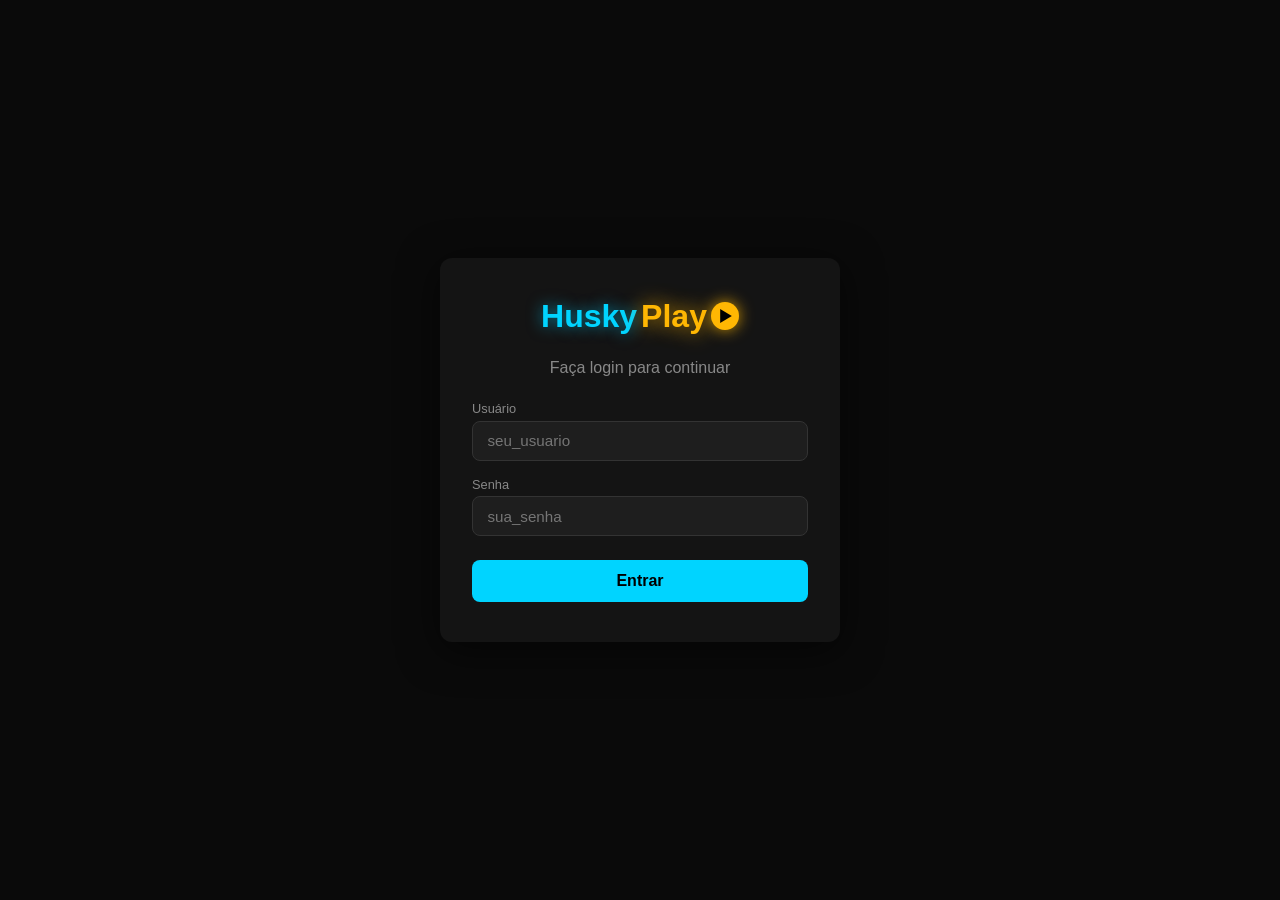
==== index.html @ 64d00ee2 "Add files via upload" ====
<!DOCTYPE html>
<html lang="pt-BR">
<head>
  <meta charset="UTF-8"/>
  <meta name="viewport" content="width=device-width, initial-scale=1.0"/>
  <title>HuskyPlay</title>
  <link rel="icon" type="image/png" href="icon.png"/>
  <link rel="apple-touch-icon" href="icon.png"/>
  <link rel="manifest" href="manifest.json"/>
  <link rel="stylesheet" href="style.css"/>
  <meta name="theme-color" content="#FFB703"/>
</head>
<body class="login-page">
  <div class="login-box">
    <div class="login-logo">
      <span class="husky">Husky</span>
      <span class="play-text">Play</span>
      <div class="play-icon">
        <svg viewBox="0 0 10 12"><polygon points="0,0 10,6 0,12"/></svg>
      </div>
    </div>
    <h2>Faça login para continuar</h2>
    <form id="loginForm">
      <div class="field">
        <label>Usuário</label>
        <input type="text" id="username" placeholder="seu_usuario" required autocomplete="username"/>
      </div>
      <div class="field">
        <label>Senha</label>
        <input type="password" id="password" placeholder="sua_senha" required autocomplete="current-password"/>
      </div>
      <button type="submit" class="btn-login" id="loginBtn">Entrar</button>
      <p id="loginError" class="login-error hidden"></p>
    </form>
  </div>
  <script>
    if ('serviceWorker' in navigator) navigator.serviceWorker.register('sw.js');
    if (localStorage.getItem('hp_server')) location.href = 'app.html';

    // Pre-fill saved credentials
    const _savedUser = localStorage.getItem('hp_user');
    const _savedPass = localStorage.getItem('hp_pass');
    if (_savedUser) document.getElementById('username').value = _savedUser;
    if (_savedPass) document.getElementById('password').value = _savedPass;

    const SERVERS = [
      'http://fonteblack.sbs',
      'http://zeroum.blog:80',
      'http://pbkdiamond.site:80',
      'http://blackcyber.site',
      'http://gowpm.sbs',
      'http://cdn.vr766.com:80',
      'http://pbklite.site:80',
      'http://zilgringo.site:80',
      'http://blackouro.fun',
      'http://blackrubi.shop'
    ];

    const SERVERS = [
      'http://fonteblack.sbs',
      'http://zeroum.blog:80',
      'http://pbkdiamond.site:80',
      'http://blackcyber.site',
      'http://gowpm.sbs',
      'http://cdn.vr766.com:80',
      'http://pbklite.site:80',
      'http://zilgringo.site:80',
      'http://blackouro.fun',
      'http://blackrubi.shop'
    ];

    document.getElementById('loginForm').addEventListener('submit', async e => {
      e.preventDefault();
      const user = document.getElementById('username').value.trim();
      const pass = document.getElementById('password').value;
      const btn  = document.getElementById('loginBtn');
      const err  = document.getElementById('loginError');

      btn.disabled = true;
      err.classList.add('hidden');

      for (let i = 0; i < SERVERS.length; i++) {
        const server = SERVERS[i];
        btn.textContent = `Conectando... (${i + 1}/${SERVERS.length})`;
        try {
          const res = await fetch(`${server}/player_api.php?username=${encodeURIComponent(user)}&password=${encodeURIComponent(pass)}`, { signal: AbortSignal.timeout(6000) });
          if (!res.ok) continue;
          const data = await res.json();
          if (data.user_info && data.user_info.auth == 1) {
            localStorage.setItem('hp_server', server);
            localStorage.setItem('hp_user', user);
            localStorage.setItem('hp_pass', pass);
            if (data.user_info.exp_date) localStorage.setItem('hp_expiry', data.user_info.exp_date);
            location.href = 'app.html';
            return;
          }
        } catch {}
      }

      err.textContent = 'Usuário ou senha inválidos. Verifique suas credenciais.';
      err.classList.remove('hidden');
      btn.textContent = 'Entrar';
      btn.disabled = false;
    });
  </script>
</body>
</html>
---- style.css ----
/* ── Reset & base ── */
*, *::before, *::after { box-sizing: border-box; margin: 0; padding: 0; }
:root {
  --bg: #0a0a0a;
  --card-bg: #1a1a2e;
  --surface: #141414;
  --surface2: #1e1e1e;
  --surface3: #2f2f2f;
  --sidebar-bg: #141414;
  --cat-bg: #1a1a1a;
  --accent-gold: #FFB703;
  --accent-cyan: #00D4FF;
  --accent-series: #9D4EDD;
  --accent-radio: #00C853;
  --accent-red: #E50914;
  --text: #f0f0f0;
  --text-muted: #888;
  --nav-w: 250px;
  --cat-w: 250px;
  --topbar-h: 60px;
  --radius: 8px;
}
html, body { height: 100%; background: var(--bg); color: var(--text); font-family: 'Segoe UI', sans-serif; overflow: hidden; }
button { cursor: pointer; border: none; background: none; color: var(--text); font-family: inherit; font-size: inherit; }
input { font-family: inherit; }
.hidden { display: none !important; }
::-webkit-scrollbar { width: 8px; height: 0px; }
::-webkit-scrollbar-track { background: #1a1a1a; border-radius: 6px; }
::-webkit-scrollbar-thumb { background: var(--accent-gold); border-radius: 6px; }
/* Hide horizontal scrollbars on home carousels */
[style*="overflow-x:auto"]::-webkit-scrollbar,
[style*="overflow-x: auto"]::-webkit-scrollbar { height: 0; width: 0; }
[style*="overflow-x:auto"] { scrollbar-width: none; }
[style*="overflow-x: auto"] { scrollbar-width: none; }

/* ── Login ── */
.login-page { display: flex; align-items: center; justify-content: center; min-height: 100vh; overflow: auto; background: var(--bg); }
.login-box { background: var(--surface); padding: 2.5rem 2rem; border-radius: 12px; width: 100%; max-width: 400px; box-shadow: 0 8px 40px rgba(0,0,0,.6); }
.login-logo { display: flex; align-items: center; justify-content: center; gap: 4px; margin-bottom: 1.5rem; }
.login-logo .husky { font-size: 2rem; font-weight: 700; color: var(--accent-cyan); text-shadow: 0 0 15px rgba(0,212,255,.6); }
.login-logo .play-text { font-size: 2rem; font-weight: 700; color: var(--accent-gold); text-shadow: 0 0 20px rgba(255,183,3,.8); }
.login-logo .play-icon { width: 28px; height: 28px; background: var(--accent-gold); border-radius: 14px; display: flex; align-items: center; justify-content: center; box-shadow: 0 0 15px rgba(255,183,3,.8); }
.login-logo .play-icon svg { fill: black; width: 14px; height: 14px; margin-left: 2px; }
.login-box h2 { text-align: center; margin-bottom: 1.5rem; font-size: 1rem; color: var(--text-muted); font-weight: 400; }
.field { margin-bottom: 1rem; }
.field label { display: block; font-size: .8rem; color: var(--text-muted); margin-bottom: .3rem; }
.field input { width: 100%; padding: .65rem .9rem; background: var(--surface2); border: 1px solid #333; border-radius: var(--radius); color: var(--text); font-size: .95rem; transition: border-color .2s; }
.field input:focus { outline: none; border-color: var(--accent-cyan); }
.btn-login { width: 100%; padding: .75rem; background: var(--accent-cyan); color: #000; font-weight: 700; border-radius: var(--radius); font-size: 1rem; margin-top: .5rem; transition: opacity .2s; }
.btn-login:hover { opacity: .85; }
.btn-login:disabled { opacity: .5; cursor: not-allowed; }
.login-error { color: #ff5555; font-size: .85rem; margin-top: .75rem; text-align: center; }

/* ── App shell ── */
.app-shell { display: flex; flex-direction: column; height: 100vh; overflow: hidden; }

/* ── Topbar ── */
.topbar { height: var(--topbar-h); background: var(--surface); display: flex; align-items: center; padding: 0 20px; gap: 16px; flex-shrink: 0; border-bottom: 1px solid #222; z-index: 50; }
.topbar-logo { display: flex; align-items: center; gap: 4px; flex-shrink: 0; }
.topbar-logo .husky { font-size: 1.6rem; font-weight: 700; color: var(--accent-cyan); text-shadow: 0 0 12px rgba(0,212,255,.6); }
.topbar-logo .play-text { font-size: 1.6rem; font-weight: 700; color: var(--accent-gold); text-shadow: 0 0 16px rgba(255,183,3,.8); }
.topbar-logo .play-icon { width: 22px; height: 22px; background: var(--accent-gold); border-radius: 11px; display: flex; align-items: center; justify-content: center; box-shadow: 0 0 12px rgba(255,183,3,.8); }
.topbar-logo .play-icon svg { fill: black; width: 11px; height: 11px; margin-left: 2px; }
.search-bar { flex: 1; max-width: 500px; margin: 0 auto; background: var(--surface3); border-radius: 20px; padding: 8px 16px; display: flex; align-items: center; gap: 10px; }
.search-bar input { flex: 1; background: none; border: none; color: var(--text); font-size: .9rem; outline: none; text-align: center; }
.search-bar input::placeholder { color: var(--text-muted); }
.search-icon { color: var(--text-muted); font-size: 1rem; flex-shrink: 0; }
.topbar-actions { display: flex; align-items: center; gap: 4px; margin-left: auto; }
.topbar-profile-btn { display: flex; align-items: center; gap: 8px; padding: 6px 12px; border-radius: 20px; background: var(--surface2); border: none; color: var(--text); cursor: pointer; transition: background .15s; }
.topbar-profile-btn:hover { background: var(--surface3); }
.topbar-profile-name { font-size: .85rem; font-weight: 600; }
.topbar-btn { width: 36px; height: 36px; border-radius: 50%; display: flex; align-items: center; justify-content: center; font-size: 1.1rem; transition: background .15s; }
.topbar-btn:hover { background: var(--surface2); }
.topbar-btn.close-btn { color: var(--accent-red); }
.topbar-btn.close-btn:hover { background: rgba(229,9,20,.15); }
.mobile-menu-btn { display: none; font-size: 1.4rem; }

/* ── Body layout ── */
.app-body { display: flex; flex: 1; overflow: hidden; }

/* ── Nav sidebar ── */
.nav-sidebar { width: var(--nav-w); background: var(--sidebar-bg); display: flex; flex-direction: column; flex-shrink: 0; overflow-y: auto; border-right: 1px solid #222; }
.nav-sidebar::-webkit-scrollbar { width: 4px; }
.nav-section { padding: 20px 0 0; }
.nav-btn { width: 100%; text-align: left; padding: 14px 20px; font-size: 1rem; color: var(--text); transition: background .15s; display: flex; align-items: center; gap: 10px; height: 50px; }
.nav-btn:hover { background: var(--surface3); }
.nav-btn.active { background: #3F4A5C; }
.nav-btn.active.live   { border-left: 3px solid var(--accent-gold); }
.nav-btn.active.movies { border-left: 3px solid var(--accent-cyan); }
.nav-btn.active.series { border-left: 3px solid var(--accent-series); }
.nav-btn.active.radio  { border-left: 3px solid var(--accent-radio); }
.nav-btn.active.home, .nav-btn.active.recents, .nav-btn.active.favorites { border-left: 3px solid #fff; }
.nav-separator { height: 1px; background: #3f3f3f; margin: 20px 10px; }
.nav-expiry { margin: 0 20px 10px; background: #1f1f1f; border-radius: 6px; padding: 10px 12px; }
.nav-expiry-label { font-size: .7rem; font-weight: 700; color: var(--text-muted); margin-bottom: 4px; letter-spacing: .05em; }
.nav-expiry-value { font-size: .85rem; font-weight: 600; color: var(--accent-gold); }
.nav-profile { padding: 12px 20px; display: flex; flex-direction: column; align-items: center; gap: 6px; cursor: pointer; transition: background .15s; }
.nav-profile:hover { background: var(--surface3); }
.nav-avatar { width: 40px; height: 40px; border-radius: 50%; background: var(--accent-cyan); display: flex; align-items: center; justify-content: center; font-size: 1.3rem; }
.nav-profile-name { font-size: .9rem; font-weight: 600; }
.nav-profile-sub { font-size: .75rem; color: var(--text-muted); }
.nav-support { padding: 10px 20px 20px; }
.nav-support-label { font-size: .9rem; font-weight: 600; color: var(--accent-cyan); font-family: 'Bahnschrift SemiBold Condensed', 'Segoe UI', sans-serif; }
.nav-support-num { font-size: .85rem; color: var(--text-muted); font-family: 'Bahnschrift SemiBold Condensed', 'Segoe UI', sans-serif; }

/* ── Content area ── */
.content-area { flex: 1; display: flex; overflow: hidden; }

/* ── Category sidebar ── */
.cat-sidebar { width: var(--cat-w); background: var(--cat-bg); border-right: 1px solid #2a2a2a; display: flex; flex-direction: column; flex-shrink: 0; overflow: hidden; }
.cat-sidebar-title { font-size: 1.1rem; font-weight: 700; padding: 15px 15px 10px; flex-shrink: 0; }
.cat-list { flex: 1; overflow-y: auto; padding-bottom: 10px; }
.cat-list::-webkit-scrollbar { width: 6px; }
.cat-list::-webkit-scrollbar-thumb { background: #333; }
.cat-btn { width: 100%; text-align: left; padding: 12px 15px; font-size: .9rem; color: var(--text); transition: background .15s; white-space: nowrap; overflow: hidden; text-overflow: ellipsis; display: block; }
.cat-btn:hover { background: #2a2a2a; }
.cat-btn.active { background: #2a2a2a; font-weight: 600; }
.cat-btn.active.live   { border-left: 3px solid var(--accent-gold); }
.cat-btn.active.movies { border-left: 3px solid var(--accent-cyan); }
.cat-btn.active.series { border-left: 3px solid var(--accent-series); }
.cat-btn.active.radio  { border-left: 3px solid var(--accent-radio); }

/* ── Main panel ── */
.main-panel { flex: 1; display: flex; flex-direction: column; overflow: hidden; padding: 20px; }
.panel-header { display: flex; align-items: center; justify-content: space-between; margin-bottom: 20px; flex-shrink: 0; }
.panel-title { font-size: 1.75rem; font-weight: 700; }
.panel-search { background: var(--surface3); border-radius: 20px; padding: 8px 16px; display: flex; align-items: center; gap: 10px; max-width: 400px; }
.panel-search input { background: none; border: none; color: var(--text); font-size: .9rem; outline: none; width: 200px; }
.panel-search input::placeholder { color: var(--text-muted); }
.clear-btn { background: none; border: none; color: var(--text-muted); font-size: .9rem; cursor: pointer; padding: 0 2px; }
.clear-btn:hover { color: var(--accent-gold); }

/* ── Grid ── */
.grid-scroll { flex: 1; overflow-y: auto; }
.grid-scroll::-webkit-scrollbar-thumb { background: var(--accent-gold); }
.grid-scroll.movies-scroll::-webkit-scrollbar-thumb { background: var(--accent-cyan); }
.grid-scroll.series-scroll::-webkit-scrollbar-thumb { background: var(--accent-series); }
.grid-scroll.radio-scroll::-webkit-scrollbar-thumb { background: var(--accent-radio); }
.grid { display: flex; flex-wrap: wrap; gap: 0; justify-content: center; align-items: flex-start; }

/* ── Channel card (180×220) ── */
.card-channel { width: 155px; height: 195px; margin: 8px; background: var(--surface); border-radius: var(--radius); cursor: pointer; overflow: hidden; display: flex; flex-direction: column; transition: background .15s; box-shadow: 0 2px 8px rgba(0,0,0,.5); flex-shrink: 0; }
.card-channel:hover { background: #2f2f2f; }
.card-channel .card-img-wrap { flex: 1; position: relative; display: flex; align-items: center; justify-content: center; padding: 15px; }
.card-channel .card-img-wrap img { max-width: 100%; max-height: 100%; object-fit: contain; }
.card-channel .fav-btn { position: absolute; top: 5px; right: 5px; width: 30px; height: 30px; border-radius: 50%; background: rgba(0,0,0,.5); display: flex; align-items: center; justify-content: center; font-size: 1rem; color: #cc0000; transition: color .15s; }
.card-channel .fav-btn:hover { color: #ff1744; }
.card-channel .card-footer { background: var(--accent-gold); padding: 8px; text-align: center; box-shadow: 0 0 10px rgba(157,78,221,.5); height: 36px; display: flex; align-items: center; justify-content: center; }
.card-channel .card-footer .card-name { font-size: .8rem; font-weight: 600; color: #fff; white-space: nowrap; overflow: hidden; text-overflow: ellipsis; text-align: center; width: 100%; }
.card-channel .card-footer .epg-title { font-size: .65rem; color: rgba(255,255,255,.8); margin-top: 2px; white-space: nowrap; overflow: hidden; text-overflow: ellipsis; }
.card-channel .card-footer .epg-time { font-size: .6rem; color: rgba(255,255,255,.6); margin-top: 1px; }

/* ── Movie card (160×280) ── */
.card-movie { width: 160px; height: 280px; margin: 8px; border-radius: var(--radius); cursor: pointer; overflow: hidden; display: flex; flex-direction: column; flex-shrink: 0; transition: box-shadow .15s; box-shadow: 0 2px 8px rgba(0,0,0,.5); }
.card-movie:hover { box-shadow: 0 0 20px rgba(0,212,255,.8); }
.card-movie .card-img-wrap { flex: 1; position: relative; overflow: hidden; background: var(--surface); }
.card-movie .card-img-wrap img { width: 100%; height: 100%; object-fit: cover; display: block; }
.card-movie .fav-btn { position: absolute; top: 5px; right: 5px; width: 30px; height: 30px; border-radius: 50%; background: rgba(0,0,0,.5); display: flex; align-items: center; justify-content: center; font-size: 1rem; color: #cc0000; }
.card-movie .fav-btn:hover { color: #ff1744; }
.card-movie .progress-bar-wrap { position: absolute; bottom: 0; left: 0; right: 0; height: 4px; background: rgba(0,0,0,.4); }
.card-movie .progress-bar-fill { height: 100%; background: var(--accent-cyan); box-shadow: 0 0 8px rgba(0,212,255,.8); }
.card-movie .progress-badge { position: absolute; top: 50%; left: 50%; transform: translate(-50%,-50%); background: rgba(0,0,0,.85); border-radius: 25px; padding: 8px 14px; font-size: 1rem; font-weight: 700; color: var(--accent-cyan); text-shadow: 0 0 10px rgba(0,212,255,.8); white-space: nowrap; }
.card-movie .badges { position: absolute; bottom: 8px; left: 5px; display: flex; gap: 4px; }
.card-movie .badge-rating { background: var(--accent-cyan); color: #000; font-size: .65rem; font-weight: 700; padding: 2px 5px; border-radius: 4px; }
.card-movie .badge-hd { background: #cc2222; color: #fff; font-size: .65rem; font-weight: 700; padding: 2px 5px; border-radius: 4px; }

/* Series badges */
.card-series .badges { position: absolute; bottom: 8px; left: 5px; display: flex; gap: 4px; z-index: 2; }
.card-series .badge-rating { background: var(--accent-series); color: #fff; font-size: .65rem; font-weight: 700; padding: 2px 5px; border-radius: 4px; }
.card-series .badge-hd { background: #cc2222; color: #fff; font-size: .65rem; font-weight: 700; padding: 2px 5px; border-radius: 4px; }
.card-movie .card-footer { background: var(--accent-cyan); padding: 8px; text-align: center; box-shadow: 0 0 10px rgba(255,183,3,.5); flex-shrink: 0; height: 36px; display: flex; align-items: center; justify-content: center; }
.card-movie .card-footer .card-name { font-size: .75rem; font-weight: 600; color: #000; white-space: nowrap; overflow: hidden; text-overflow: ellipsis; text-align: center; width: 100%; }

/* ── Series card (same as movie but purple footer) ── */
.card-series { width: 160px; height: 280px; margin: 8px; border-radius: var(--radius); cursor: pointer; overflow: hidden; display: flex; flex-direction: column; flex-shrink: 0; transition: box-shadow .15s; box-shadow: 0 2px 8px rgba(0,0,0,.5); }
.card-series:hover { box-shadow: 0 0 20px rgba(157,78,221,.8); }
.card-series .card-img-wrap { flex: 1; position: relative; overflow: hidden; background: var(--surface); }
.card-series .card-img-wrap img { width: 100%; height: 100%; object-fit: cover; display: block; }
.card-series .fav-btn { position: absolute; top: 5px; right: 5px; width: 30px; height: 30px; border-radius: 50%; background: rgba(0,0,0,.5); display: flex; align-items: center; justify-content: center; font-size: 1rem; color: #cc0000; }
.card-series .card-footer { background: var(--accent-series); padding: 8px; text-align: center; flex-shrink: 0; height: 36px; display: flex; align-items: center; justify-content: center; }
.card-series .card-footer .card-name { font-size: .75rem; font-weight: 600; color: #fff; white-space: nowrap; overflow: hidden; text-overflow: ellipsis; text-align: center; width: 100%; }

/* ── Load more card ── */
.card-load-more { margin: 8px; border-radius: var(--radius); cursor: pointer; display: flex; align-items: center; justify-content: center; flex-direction: column; gap: 8px; background: #1a1a3a; flex-shrink: 0; transition: background .15s; }
.card-load-more:hover { background: #2a2a4a; }
.card-load-more .lm-icon { font-size: 3rem; color: var(--accent-gold); text-shadow: 0 0 15px rgba(255,183,3,.8); }
.card-load-more.movies .lm-icon { color: var(--accent-cyan); text-shadow: 0 0 15px rgba(0,212,255,.8); box-shadow: 0 0 15px rgba(0,212,255,.7); }
.card-load-more .lm-text { font-size: .85rem; font-weight: 700; color: #fff; text-align: center; line-height: 1.3; }

/* ── Loading bar ── */
.loading-bar-wrap { position: absolute; inset: 0; background: rgba(20,20,20,.8); display: flex; flex-direction: column; align-items: center; justify-content: center; z-index: 10; border-radius: var(--radius); }
.loading-bar { width: 200px; height: 4px; background: #333; border-radius: 2px; overflow: hidden; }
.loading-bar-fill { height: 100%; background: var(--accent-gold); border-radius: 2px; box-shadow: 0 0 15px rgba(255,183,3,.8); animation: loadbar 1.2s ease-in-out infinite; }
.loading-bar-fill.cyan { background: var(--accent-cyan); box-shadow: 0 0 15px rgba(0,212,255,.8); }
.loading-bar-text { margin-top: 15px; font-size: .9rem; color: var(--text); }
@keyframes loadbar { 0%{width:0;margin-left:0} 50%{width:60%;margin-left:20%} 100%{width:0;margin-left:100%} }

/* ── Series modal ── */
.modal-overlay { position: fixed; inset: 0; background: rgba(0,0,0,.85); z-index: 500; overflow-y: auto; padding: 2rem; display: flex; align-items: flex-start; justify-content: center; }
.modal-box { background: var(--surface); border-radius: 12px; padding: 1.5rem; width: 100%; max-width: 700px; margin: auto; }
.modal-header { display: flex; justify-content: space-between; align-items: center; margin-bottom: 1rem; }
.modal-title { font-size: 1.1rem; font-weight: 700; }
.modal-close { font-size: 1.4rem; color: var(--text-muted); transition: color .15s; }
.modal-close:hover { color: #fff; }
.season-label { font-weight: 600; color: var(--accent-series); margin-bottom: .5rem; font-size: .9rem; }
.ep-btn { display: block; width: 100%; text-align: left; padding: .5rem .75rem; margin-bottom: 4px; background: var(--surface2); border-radius: 6px; color: var(--text); font-size: .85rem; transition: background .15s; }
.ep-btn:hover { background: #2a2a2a; color: var(--accent-cyan); }

/* ── Player ── */
.player-page { background: #000; display: flex; flex-direction: column; height: 100vh; overflow: hidden; }
.player-topbar { background: var(--surface); padding: 0 20px; height: var(--topbar-h); display: flex; align-items: center; gap: 16px; flex-shrink: 0; }
.player-back { background: var(--surface2); padding: .4rem .9rem; border-radius: var(--radius); font-size: .9rem; transition: background .15s; }
.player-back:hover { background: var(--surface3); }
.player-logo { display: flex; align-items: center; gap: 4px; }
.player-logo .husky { font-size: 1.4rem; font-weight: 700; color: var(--accent-cyan); }
.player-logo .play-text { font-size: 1.4rem; font-weight: 700; color: var(--accent-gold); }
.player-logo .play-icon { width: 20px; height: 20px; background: var(--accent-gold); border-radius: 10px; display: flex; align-items: center; justify-content: center; }
.player-logo .play-icon svg { fill: black; width: 10px; height: 10px; margin-left: 2px; }
.player-video-wrap { flex: 1; display: flex; align-items: center; justify-content: center; background: #000; overflow: hidden; }
#video { width: 100%; height: 100%; object-fit: contain; }
.player-bottom { background: var(--surface); padding: 0 20px; flex-shrink: 0; }
.player-progress-wrap { padding: 10px 0 0; }
#progressBar { width: 100%; height: 4px; -webkit-appearance: none; appearance: none; background: #333; border-radius: 2px; cursor: pointer; outline: none; }
#progressBar::-webkit-slider-thumb { -webkit-appearance: none; width: 14px; height: 14px; border-radius: 50%; background: var(--accent-cyan); box-shadow: 0 0 8px rgba(0,212,255,.8); cursor: pointer; }
#progressBar::-webkit-slider-runnable-track { background: linear-gradient(to right, var(--accent-cyan) var(--prog, 0%), #333 var(--prog, 0%)); border-radius: 2px; height: 4px; }
.player-controls-row { display: flex; align-items: center; height: 56px; gap: 8px; }
.ctrl-btn { width: 40px; height: 40px; border-radius: var(--radius); background: var(--accent-cyan); display: flex; align-items: center; justify-content: center; font-size: 1.1rem; color: #000; transition: opacity .15s; flex-shrink: 0; }
.ctrl-btn:hover { opacity: .8; }
.ctrl-btn.secondary { background: var(--surface2); color: var(--text); }
.ctrl-btn.secondary:hover { background: var(--surface3); }
.player-title-center { flex: 1; text-align: center; }
.player-title-name { font-size: .95rem; font-weight: 600; }
.player-time { font-size: .8rem; color: var(--text-muted); margin-top: 2px; }
.vol-group { display: flex; align-items: center; gap: 8px; }
.vol-icon { font-size: 1.1rem; color: var(--text-muted); }
#volSlider { width: 100px; height: 4px; -webkit-appearance: none; appearance: none; background: #333; border-radius: 2px; cursor: pointer; outline: none; accent-color: var(--accent-cyan); }
#volSlider::-webkit-slider-thumb { -webkit-appearance: none; width: 14px; height: 14px; border-radius: 50%; background: var(--accent-cyan); cursor: pointer; }
#volSlider::-webkit-slider-runnable-track { background: linear-gradient(to right, var(--accent-cyan) var(--vol, 100%), #333 var(--vol, 100%)); border-radius: 2px; height: 4px; }
.vol-label { font-size: .85rem; color: var(--text-muted); min-width: 38px; }
.fullscreen-btn { background: var(--accent-cyan); color: #000; width: 40px; height: 40px; border-radius: var(--radius); display: flex; align-items: center; justify-content: center; font-size: 1.1rem; flex-shrink: 0; }
.fullscreen-btn:hover { opacity: .8; }
.close-player-btn { background: var(--accent-red); color: #fff; width: 40px; height: 40px; border-radius: var(--radius); display: flex; align-items: center; justify-content: center; font-size: 1.1rem; flex-shrink: 0; }
.close-player-btn:hover { opacity: .8; }

/* ── Responsive ── */
@media (max-width: 900px) {
  :root { --nav-w: 0px; --cat-w: 160px; }
  .nav-sidebar { position: fixed; left: -260px; top: 0; height: 100vh; width: 250px; z-index: 200; transition: left .25s; }
  .nav-sidebar.open { left: 0; }
  .mobile-menu-btn { display: flex; }
  .topbar-logo { display: none; }
}
@media (max-width: 600px) {
  :root { --cat-w: 0px; }
  .cat-sidebar { display: none; }
  .panel-search { display: none; }
  .panel-title { font-size: 1.2rem; }
  .card-channel { width: 130px; height: 165px; }
  .card-movie, .card-series { width: 120px; height: 220px; }
}

/* ── Detail overlay (movie / series) ── */
.detail-overlay { position: fixed; inset: 0; background: var(--bg); z-index: 300; overflow-y: auto; }
.detail-page { min-height: 100vh; padding: 20px 30px 40px; }
.detail-back { background: var(--surface2); border: none; color: var(--text); padding: 8px 16px; border-radius: 6px; font-size: .9rem; cursor: pointer; margin-bottom: 24px; display: inline-block; }
.detail-back:hover { background: var(--surface3); }
.detail-body { display: flex; gap: 40px; align-items: flex-start; }
.detail-poster { width: 220px; min-width: 220px; border-radius: 10px; object-fit: cover; box-shadow: 0 8px 30px rgba(0,0,0,.7); }
.detail-info { flex: 1; }
.detail-title { font-size: 2rem; font-weight: 700; margin-bottom: 14px; line-height: 1.2; }
.detail-meta { display: flex; align-items: center; gap: 8px; flex-wrap: wrap; margin-bottom: 14px; }
.detail-badge { font-size: .75rem; font-weight: 700; padding: 3px 10px; border-radius: 4px; }
.detail-badge.gold { background: var(--accent-gold); color: #000; }
.detail-badge.cyan { background: var(--accent-cyan); color: #000; }
.detail-badge.dark { background: #333; color: #fff; }
.detail-meta-text { font-size: .9rem; color: var(--text-muted); }
.detail-plot { font-size: .95rem; color: #ccc; line-height: 1.6; margin-bottom: 12px; max-width: 700px; }
.detail-cast { font-size: .85rem; color: var(--text-muted); margin-bottom: 20px; max-width: 700px; }
.detail-actions { display: flex; gap: 14px; margin-top: 24px; }
.detail-play-btn { background: var(--accent-cyan); color: #000; border: none; padding: 12px 28px; border-radius: 8px; font-size: 1rem; font-weight: 700; cursor: pointer; }
.detail-play-btn:hover { opacity: .85; }
.detail-fav-btn { background: var(--surface3); color: var(--text); border: none; padding: 12px 24px; border-radius: 8px; font-size: 1rem; font-weight: 600; cursor: pointer; }
.detail-fav-btn:hover { background: #444; }

/* Season select */
.season-select { background: var(--surface2); color: var(--text); border: 1px solid #444; border-radius: 6px; padding: 6px 12px; font-size: .9rem; cursor: pointer; }
.season-select:focus { outline: none; border-color: var(--accent-series); }

/* Episode rows */
.ep-list { display: flex; flex-direction: column; gap: 8px; max-width: 750px; }
.ep-row { display: flex; align-items: center; gap: 14px; background: var(--surface2); border-radius: 8px; padding: 12px 16px; cursor: pointer; transition: background .15s; }
.ep-row:hover { background: var(--surface3); }
.ep-num { width: 36px; height: 36px; background: var(--accent-series); border-radius: 6px; display: flex; align-items: center; justify-content: center; font-weight: 700; font-size: .95rem; flex-shrink: 0; }
.ep-details { flex: 1; }
.ep-name { font-size: .9rem; font-weight: 600; }
.ep-dur { font-size: .75rem; color: var(--text-muted); margin-top: 3px; }
.ep-prog-bar { height: 3px; background: #333; border-radius: 2px; margin-top: 6px; }
.ep-prog-fill { height: 100%; background: var(--accent-series); border-radius: 2px; }
.ep-prog-badge { background: var(--surface3); color: #fff; font-size: .75rem; font-weight: 700; padding: 4px 10px; border-radius: 20px; white-space: nowrap; flex-shrink: 0; }

@media (max-width: 700px) {
  .detail-body { flex-direction: column; }
  .detail-poster { width: 100%; min-width: unset; max-height: 300px; object-fit: cover; }
  .detail-title { font-size: 1.4rem; }
}

/* Radio card — app style */
.card-radio { width: 155px; background: var(--surface); border-radius: var(--radius); cursor: pointer; overflow: hidden; display: flex; flex-direction: column; flex-shrink: 0; margin: 8px; transition: box-shadow .15s; box-shadow: 0 2px 8px rgba(0,0,0,.5); }
.card-radio:hover { box-shadow: 0 0 18px rgba(0,200,83,.6); }
.cr-img-wrap { position: relative; width: 100%; aspect-ratio: 1; background: #111; display: flex; align-items: center; justify-content: center; overflow: hidden; }
.cr-img-wrap img { width: 100%; height: 100%; object-fit: cover; display: block; }
.cr-bitrate { position: absolute; top: 6px; left: 6px; background: rgba(0,0,0,.7); color: #aaa; font-size: .6rem; font-weight: 700; padding: 2px 5px; border-radius: 4px; }
.cr-fav { position: absolute; top: 5px; right: 5px; width: 26px; height: 26px; border-radius: 50%; background: rgba(0,0,0,.55); border: none; display: flex; align-items: center; justify-content: center; font-size: .85rem; cursor: pointer; }
.cr-footer { background: var(--accent-radio); padding: 6px 8px; height: 36px; display: flex; align-items: center; justify-content: center; }
.cr-name { font-size: .75rem; font-weight: 700; color: #fff; white-space: nowrap; overflow: hidden; text-overflow: ellipsis; text-align: center; width: 100%; }
.cr-tags { display: none; }
.recents-grid { justify-content: center; }
.recents-grid .card-channel,
.recents-grid .card-movie,
.recents-grid .card-series { width: 130px; height: 230px; }
.recents-grid .card-channel .card-img-wrap img { width: 100%; height: 100%; object-fit: cover; max-width: unset; max-height: unset; }
.nav-btn.active.games { border-left: 3px solid #FFB703; }

.games-header { padding: 16px 20px 12px; border-bottom: 1px solid #222; }
.gf-btn { background: #2A2A4A; color: #aaa; border: none; padding: 7px 14px; border-radius: 6px; font-size: .8rem; font-weight: 700; cursor: pointer; transition: background .15s; }
.gf-btn:hover { background: #3a3a5a; color: #fff; }
.gf-btn.active { background: var(--accent-gold); color: #000; }
.games-loading { text-align: center; padding: 3rem; color: var(--text-muted); font-size: 1rem; }

.games-league-group { margin: 20px 20px 0; }
.games-league-header { display: flex; align-items: center; gap: 12px; background: #1A1A3A; border-radius: 8px; padding: 10px 14px; margin-bottom: 8px; }
.games-league-badge { width: 32px; height: 32px; border-radius: 4px; background: #12122A; display: flex; align-items: center; justify-content: center; overflow: hidden; flex-shrink: 0; }
.games-league-badge img { width: 26px; height: 26px; object-fit: contain; }
.games-league-badge span { font-size: .65rem; font-weight: 700; color: #fff; }

.game-card { display: flex; align-items: center; background: #12122A; border: 1px solid #2A2A4A; border-radius: 10px; padding: 12px 16px; margin-bottom: 6px; transition: border-color .15s, background .15s; opacity: .7; }
.game-card.live { border-color: #cc2222; opacity: 1; background: #1a0a0a; }
.game-card.finished { opacity: .55; }
.game-card:hover { border-color: var(--accent-gold); background: #1A1A3A; }

.gc-team { display: flex; align-items: center; gap: 10px; flex: 1; }
.gc-home { justify-content: flex-start; }
.gc-away { justify-content: flex-end; }
.gc-badge { width: 36px; height: 36px; border-radius: 50%; background: #1E1E3A; display: flex; align-items: center; justify-content: center; overflow: hidden; flex-shrink: 0; }
.gc-badge img { width: 28px; height: 28px; object-fit: contain; }
.gc-badge span { font-size: .7rem; font-weight: 700; color: #fff; }
.gc-name { font-size: .9rem; font-weight: 600; color: #fff; white-space: nowrap; overflow: hidden; text-overflow: ellipsis; max-width: 140px; }
.gc-center { min-width: 100px; text-align: center; flex-shrink: 0; padding: 0 12px; }
.gc-score { font-size: 1.2rem; font-weight: 700; color: #fff; }
.gc-score-live { color: #ff4444; }
.gc-status { font-size: .65rem; font-weight: 700; margin-top: 3px; color: var(--accent-gold); }
.gc-status.live { color: #ff4444; }
.gc-status.finished { color: #666; }
.gc-time { font-size: .7rem; color: var(--text-muted); margin-top: 2px; }

/* Standings table */
.standings-section { margin: 20px 20px 0; }
.standings-league-title { font-size: 1rem; font-weight: 700; color: var(--accent-gold); padding: 10px 0 8px; border-bottom: 1px solid #2a2a4a; margin-bottom: 4px; }
.standings-table { width: 100%; border-collapse: collapse; font-size: .85rem; }
.standings-table th { color: var(--text-muted); font-weight: 600; padding: 6px 8px; text-align: center; border-bottom: 1px solid #2a2a4a; }
.standings-table th:nth-child(2) { text-align: left; }
.standings-table td { padding: 7px 8px; text-align: center; border-bottom: 1px solid #1a1a2a; color: var(--text); }
.standings-table td:nth-child(2) { text-align: left; }
.standings-table tr:hover td { background: #1a1a3a; }

/* ── Splash Screen ── */
.splash-screen { position: fixed; inset: 0; background: #0a0a0a; z-index: 9999; display: flex; flex-direction: column; align-items: center; justify-content: center; gap: 24px; transition: opacity .5s ease; }
.splash-screen.fade-out { opacity: 0; pointer-events: none; }
.splash-logo { display: flex; align-items: center; gap: 6px; }
.splash-logo .husky { font-size: 3rem; font-weight: 700; color: var(--accent-cyan); text-shadow: 0 0 20px rgba(0,212,255,.7); }
.splash-logo .play-text { font-size: 3rem; font-weight: 700; color: var(--accent-gold); text-shadow: 0 0 25px rgba(255,183,3,.9); }
.splash-logo .play-icon { width: 40px; height: 40px; background: var(--accent-gold); border-radius: 20px; display: flex; align-items: center; justify-content: center; box-shadow: 0 0 20px rgba(255,183,3,.9); }
.splash-logo .play-icon svg { fill: black; width: 18px; height: 18px; margin-left: 3px; }
.splash-subtitle { font-size: .95rem; color: var(--text-muted); letter-spacing: .05em; }
.splash-items { display: flex; flex-direction: column; gap: 12px; min-width: 280px; }
.splash-item { display: flex; align-items: center; gap: 12px; background: #1a1a1a; border-radius: 8px; padding: 12px 16px; font-size: .95rem; color: var(--text-muted); transition: color .3s, background .3s; }
.splash-item.done { color: var(--text); background: #1a2a1a; }
.splash-item.error { color: #ff5555; background: #2a1a1a; }
.splash-item.loading { color: var(--text); }
.si-icon { font-size: 1.1rem; width: 22px; text-align: center; flex-shrink: 0; }
.splash-item.loading .si-icon { animation: spin-icon .8s linear infinite; display: inline-block; }
@keyframes spin-icon { from { transform: rotate(0deg); } to { transform: rotate(360deg); } }
.splash-bar-wrap { width: 280px; height: 4px; background: #222; border-radius: 2px; overflow: hidden; }
.splash-bar { height: 100%; width: 0%; background: var(--accent-gold); border-radius: 2px; box-shadow: 0 0 10px rgba(255,183,3,.8); transition: width .4s ease; }

/* ── Netflix-style Profile Selector ── */
.nf-profile-overlay { position: fixed; inset: 0; background: #141414; z-index: 600; display: flex; align-items: flex-start; justify-content: center; overflow-y: auto; opacity: 0; transition: opacity .3s ease; }
.nf-profile-overlay.nf-visible { opacity: 1; }
.nf-profile-overlay.nf-fade-out { opacity: 0; }
.nf-profile-screen { display: flex; flex-direction: column; align-items: center; gap: 32px; padding: 40px 20px; margin: auto; }
.nf-profile-logo { display: flex; align-items: center; gap: 5px; margin-bottom: 8px; }
.nf-profile-logo .husky { font-size: 2rem; font-weight: 700; color: var(--accent-cyan); text-shadow: 0 0 15px rgba(0,212,255,.6); }
.nf-profile-logo .play-text { font-size: 2rem; font-weight: 700; color: var(--accent-gold); text-shadow: 0 0 20px rgba(255,183,3,.8); }
.nf-profile-logo .play-icon { width: 30px; height: 30px; background: var(--accent-gold); border-radius: 15px; display: flex; align-items: center; justify-content: center; box-shadow: 0 0 15px rgba(255,183,3,.8); }
.nf-profile-logo .play-icon svg { fill: black; width: 14px; height: 14px; margin-left: 2px; }
.nf-profile-title { font-size: 2rem; font-weight: 400; color: #fff; letter-spacing: .02em; }
.nf-profile-grid { display: flex; flex-wrap: wrap; gap: 24px; justify-content: center; max-width: 700px; }
.nf-profile-item { display: flex; flex-direction: column; align-items: center; gap: 10px; cursor: pointer; }
.nf-avatar-wrap { position: relative; }
.nf-avatar { width: 120px; height: 120px; border-radius: 8px; display: flex; align-items: center; justify-content: center; font-size: 3.5rem; border: 3px solid transparent; transition: border-color .15s, transform .15s; }
.nf-profile-item:hover .nf-avatar { border-color: #fff; transform: scale(1.05); }
.nf-profile-item.nf-active .nf-avatar { border-color: var(--accent-cyan); }
.nf-avatar-add { background: #333 !important; color: #aaa; font-size: 3rem; border: 3px dashed #555 !important; }
.nf-profile-item:hover .nf-avatar-add { border-color: #fff !important; color: #fff; }
.nf-edit-icon { position: absolute; inset: 0; background: rgba(0,0,0,.55); border-radius: 6px; display: flex; align-items: center; justify-content: center; font-size: 1.8rem; opacity: 0; transition: opacity .15s; pointer-events: none; }
.nf-profile-item:hover .nf-edit-icon { opacity: 1; }
.nf-del-btn { position: absolute; top: -8px; right: -8px; width: 24px; height: 24px; border-radius: 50%; background: #cc2222; border: none; color: #fff; font-size: .75rem; font-weight: 700; cursor: pointer; display: flex; align-items: center; justify-content: center; z-index: 2; transition: background .15s; }
.nf-del-btn:hover { background: #ff1744; }
.nf-profile-name { font-size: .95rem; color: #aaa; text-align: center; max-width: 120px; overflow: hidden; text-overflow: ellipsis; white-space: nowrap; transition: color .15s; }
.nf-profile-item:hover .nf-profile-name { color: #fff; }
.nf-profile-item.nf-active .nf-profile-name { color: #fff; }
.nf-kids-badge { display: inline-block; font-size: .6rem; background: var(--accent-series); color: #fff; padding: 1px 5px; border-radius: 3px; margin-left: 4px; vertical-align: middle; }
.nf-profile-actions { margin-top: 8px; }
.nf-btn-outline { background: transparent; border: 1px solid #aaa; color: #aaa; padding: 10px 28px; border-radius: 4px; font-size: .95rem; font-weight: 600; letter-spacing: .08em; cursor: pointer; transition: border-color .15s, color .15s; }
.nf-btn-outline:hover { border-color: #fff; color: #fff; }
@media (max-width: 600px) {
  .nf-avatar { width: 80px; height: 80px; font-size: 2.4rem; }
  .nf-profile-title { font-size: 1.4rem; }
  .nf-profile-grid { gap: 16px; }
}

/* ── Netflix-style logout button ── */
.logout-btn { width: 42px; height: 42px; border-radius: 50%; background: radial-gradient(circle, #5a0000 0%, #2a0000 60%, transparent 100%); border: none; color: #cc0000; display: flex; align-items: center; justify-content: center; cursor: pointer; transition: color .2s, box-shadow .2s; box-shadow: 0 0 14px rgba(180,0,0,.5); flex-shrink: 0; }
.logout-btn svg { width: 20px; height: 20px; filter: drop-shadow(0 0 4px rgba(255,0,0,.7)); }
.logout-btn:hover { color: #ff2222; box-shadow: 0 0 22px rgba(220,0,0,.8); }

/* ── Kids Theme ─────────────────────────────────────────────────────────────── */
body.kids-theme {
  --bg: #0d1b4b;
  --card-bg: #1a2d6e;
  --surface: #112060;
  --surface2: #1a2d6e;
  --surface3: #243a8a;
  --sidebar-bg: #0e1e55;
  --cat-bg: #1a2d6e;
  --accent-gold: #FFD700;
  --accent-cyan: #00E5FF;
  --accent-series: #FF6EC7;
  --accent-radio: #69FF47;
  --text: #ffffff;
  --text-muted: #aac4ff;
  background: var(--bg);
  font-family: 'Nunito', 'Segoe UI', 'Comic Sans MS', sans-serif;
}

/* Animated star background */
body.kids-theme::before {
  content: '⭐ 🌟 ✨ 💫 ⭐ 🌟 ✨ 💫 ⭐ 🌟 ✨ 💫 ⭐ 🌟 ✨ 💫 ⭐ 🌟 ✨ 💫';
  position: fixed;
  top: 0; left: 0; right: 0;
  font-size: 1.2rem;
  letter-spacing: 2.5rem;
  opacity: 0.07;
  pointer-events: none;
  z-index: 0;
  white-space: nowrap;
  overflow: hidden;
  animation: kids-stars 20s linear infinite;
}
@keyframes kids-stars {
  0%   { transform: translateX(0); }
  100% { transform: translateX(-50%); }
}

/* Topbar */
body.kids-theme .topbar {
  background: linear-gradient(90deg, #1a0a6e 0%, #3a0a8e 50%, #1a0a6e 100%);
  border-bottom: 3px solid #FFD700;
  box-shadow: 0 4px 20px rgba(255,215,0,.3);
}
body.kids-theme .topbar-logo .husky { color: #00E5FF; text-shadow: 0 0 16px #00E5FF; }
body.kids-theme .topbar-logo .play-text { color: #FFD700; text-shadow: 0 0 20px #FFD700; }

/* Nav sidebar */
body.kids-theme .nav-sidebar {
  background: linear-gradient(180deg, #0e1e55 0%, #1a0a6e 100%);
  border-right: 2px solid rgba(255,215,0,.3);
}
body.kids-theme .nav-btn {
  border-radius: 12px;
  margin: 2px 8px;
  font-size: 1rem;
  font-weight: 700;
  letter-spacing: .02em;
}
body.kids-theme .nav-btn:hover { background: rgba(255,215,0,.15); color: #FFD700; }
body.kids-theme .nav-btn.active { background: linear-gradient(90deg, rgba(255,215,0,.25), rgba(255,215,0,.05)); color: #FFD700; border-left: 3px solid #FFD700; }

/* Category sidebar */
body.kids-theme .cat-sidebar {
  background: #0e1e55;
  border-right: 2px solid rgba(0,229,255,.2);
}
body.kids-theme .cat-btn {
  border-radius: 10px;
  margin: 3px 6px;
  font-weight: 700;
  font-size: .88rem;
}
body.kids-theme .cat-btn:hover { background: rgba(0,229,255,.15); color: #00E5FF; }
body.kids-theme .cat-btn.active { background: linear-gradient(90deg, rgba(0,229,255,.3), rgba(0,229,255,.05)); color: #00E5FF; border-left: 3px solid #00E5FF; }

/* Cards */
body.kids-theme .card-movie,
body.kids-theme .card-series,
body.kids-theme .card-channel {
  border-radius: 14px;
  border: 2px solid transparent;
  transition: border-color .2s, transform .2s, box-shadow .2s;
}
body.kids-theme .card-movie:hover,
body.kids-theme .card-series:hover,
body.kids-theme .card-channel:hover {
  border-color: #FFD700;
  transform: scale(1.06);
  box-shadow: 0 8px 28px rgba(255,215,0,.4);
}
body.kids-theme .card-footer { background: linear-gradient(0deg, #0d1b4b 80%, transparent); }
body.kids-theme .card-name { font-weight: 800; font-size: .82rem; }

/* Grid background */
body.kids-theme .grid-scroll {
  background: radial-gradient(ellipse at top, #1a2d6e 0%, #0d1b4b 60%);
}

/* Panel title */
body.kids-theme #panelTitle { color: #FFD700; font-size: 1.3rem; font-weight: 900; letter-spacing: .04em; }

/* Scrollbar */
body.kids-theme ::-webkit-scrollbar-thumb { background: #FFD700; }

/* KIDS badge in topbar */
body.kids-theme .kids-topbar-badge {
  background: linear-gradient(135deg, #FF6EC7, #FF3EA5);
  color: #fff;
  font-size: .7rem;
  font-weight: 900;
  padding: 3px 8px;
  border-radius: 10px;
  letter-spacing: .08em;
  box-shadow: 0 0 10px rgba(255,110,199,.6);
  animation: kids-pulse 2s ease-in-out infinite;
}
@keyframes kids-pulse {
  0%, 100% { box-shadow: 0 0 10px rgba(255,110,199,.6); }
  50%       { box-shadow: 0 0 20px rgba(255,110,199,1); }
}

/* Home section titles */
body.kids-theme [style*="font-size:1.2rem"][style*="font-weight:700"] {
  color: #FFD700 !important;
  text-shadow: 0 0 10px rgba(255,215,0,.4);
}

/* Ver tudo button */
body.kids-theme .ver-tudo-btn {
  background: linear-gradient(135deg, #FF6EC7, #9D4EDD);
  color: #fff;
  border-radius: 20px;
  font-weight: 800;
  border: none;
  padding: 5px 14px;
}
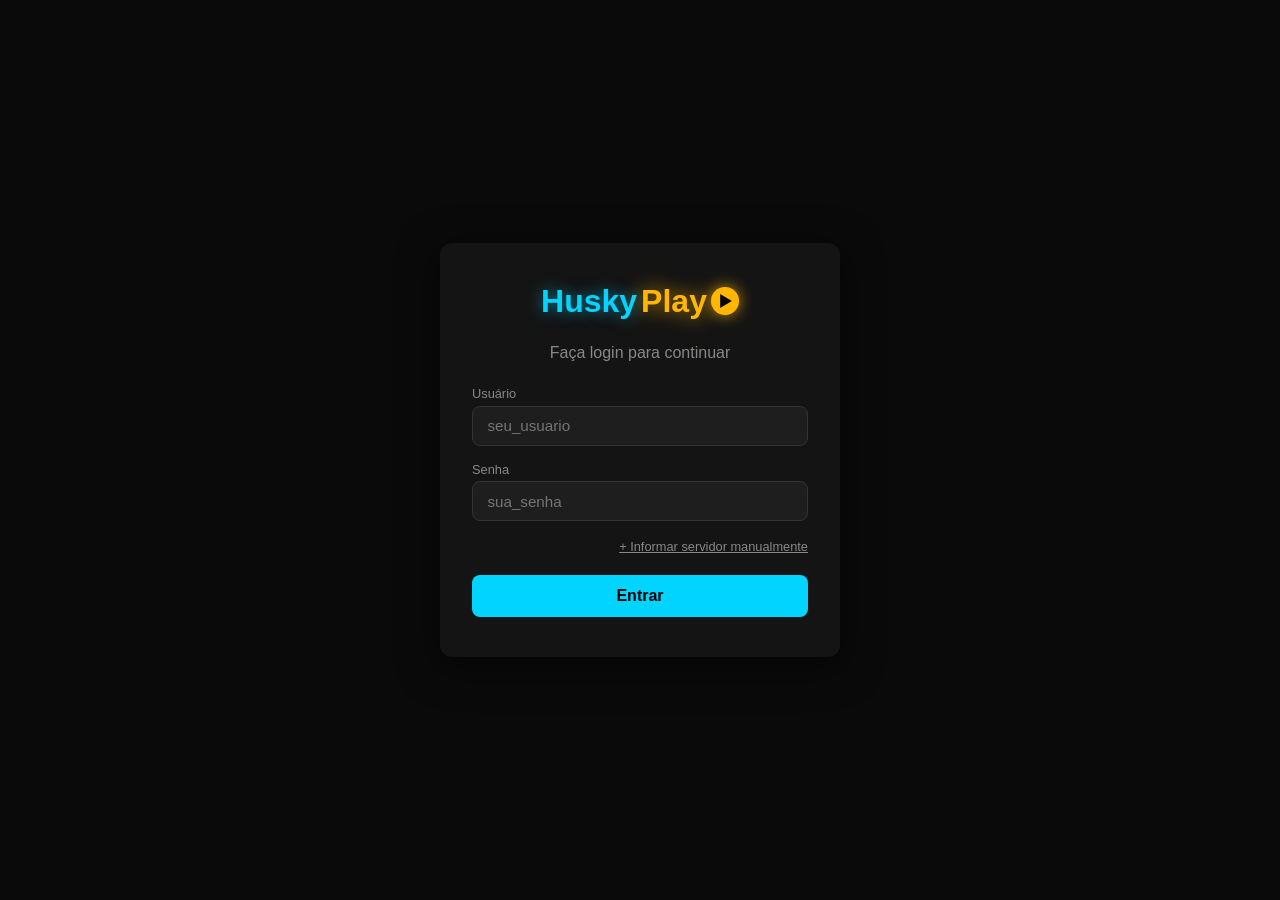
==== commit 2bf5b013: "Add files via upload" ====
--- a/index.html
+++ b/index.html
@@ -4,8 +4,8 @@
   <meta charset="UTF-8"/>
   <meta name="viewport" content="width=device-width, initial-scale=1.0"/>
   <title>HuskyPlay</title>
-  <link rel="icon" type="image/png" href="icon.png"/>
-  <link rel="apple-touch-icon" href="icon.png"/>
+  <link rel="icon" type="image/x-icon" href="icon.png.ico"/>
+  <link rel="apple-touch-icon" href="icon.png.ico"/>
   <link rel="manifest" href="manifest.json"/>
   <link rel="stylesheet" href="style.css"/>
   <meta name="theme-color" content="#FFB703"/>
@@ -29,6 +29,14 @@
         <label>Senha</label>
         <input type="password" id="password" placeholder="sua_senha" required autocomplete="current-password"/>
       </div>
+      <div class="field" id="serverField" style="display:none;">
+        <label>Servidor (opcional)</label>
+        <input type="text" id="serverManual" placeholder="http://servidor.com:porta" autocomplete="off"/>
+        <div style="font-size:.75rem;color:#888;margin-top:4px;">Ex: http://fonteblack.sbs</div>
+      </div>
+      <div style="text-align:right;margin-bottom:12px;">
+        <button type="button" id="toggleServer" style="background:none;border:none;color:#888;font-size:.8rem;cursor:pointer;text-decoration:underline;">+ Informar servidor manualmente</button>
+      </div>
       <button type="submit" class="btn-login" id="loginBtn">Entrar</button>
       <p id="loginError" class="login-error hidden"></p>
     </form>
@@ -37,11 +45,23 @@
     if ('serviceWorker' in navigator) navigator.serviceWorker.register('sw.js');
     if (localStorage.getItem('hp_server')) location.href = 'app.html';
 
-    // Pre-fill saved credentials
     const _savedUser = localStorage.getItem('hp_user');
     const _savedPass = localStorage.getItem('hp_pass');
     if (_savedUser) document.getElementById('username').value = _savedUser;
     if (_savedPass) document.getElementById('password').value = _savedPass;
+
+    // Toggle servidor manual
+    document.getElementById('toggleServer').addEventListener('click', () => {
+      const field = document.getElementById('serverField');
+      const btn = document.getElementById('toggleServer');
+      const visible = field.style.display !== 'none';
+      field.style.display = visible ? 'none' : '';
+      btn.textContent = visible ? '+ Informar servidor manualmente' : '− Ocultar servidor';
+    });
+
+    // Cloudflare Worker proxy URL — substitua pela sua URL após o deploy
+    // Instruções: https://workers.cloudflare.com → Create Worker → cole cloudflare-worker.js → Deploy
+    const PROXY_URL = 'https://super-hall-2081.alanadianabrito22.workers.dev';
 
     const SERVERS = [
       'http://fonteblack.sbs',
@@ -56,18 +76,13 @@
       'http://blackrubi.shop'
     ];
 
-    const SERVERS = [
-      'http://fonteblack.sbs',
-      'http://zeroum.blog:80',
-      'http://pbkdiamond.site:80',
-      'http://blackcyber.site',
-      'http://gowpm.sbs',
-      'http://cdn.vr766.com:80',
-      'http://pbklite.site:80',
-      'http://zilgringo.site:80',
-      'http://blackouro.fun',
-      'http://blackrubi.shop'
-    ];
+    // Se estiver em HTTPS, usa o proxy automaticamente
+    const needsProxy = location.protocol === 'https:';
+
+    function proxyFetch(url, opts = {}) {
+      const fetchUrl = needsProxy ? `${PROXY_URL}?url=${encodeURIComponent(url)}` : url;
+      return fetch(fetchUrl, opts);
+    }
 
     document.getElementById('loginForm').addEventListener('submit', async e => {
       e.preventDefault();
@@ -79,17 +94,24 @@
       btn.disabled = true;
       err.classList.add('hidden');
 
-      for (let i = 0; i < SERVERS.length; i++) {
-        const server = SERVERS[i];
-        btn.textContent = `Conectando... (${i + 1}/${SERVERS.length})`;
+      // Se informou servidor manual, tenta só ele
+      const manualServer = document.getElementById('serverManual').value.trim().replace(/\/$/, '');
+      const serversToTry = manualServer ? [manualServer] : SERVERS;
+
+      for (let i = 0; i < serversToTry.length; i++) {
+        const server = serversToTry[i];
+        btn.textContent = `Conectando... (${i + 1}/${serversToTry.length})`;
         try {
-          const res = await fetch(`${server}/player_api.php?username=${encodeURIComponent(user)}&password=${encodeURIComponent(pass)}`, { signal: AbortSignal.timeout(6000) });
+          const apiUrl = `${server}/player_api.php?username=${encodeURIComponent(user)}&password=${encodeURIComponent(pass)}`;
+          const res = await proxyFetch(apiUrl, { signal: AbortSignal.timeout(8000) });
           if (!res.ok) continue;
           const data = await res.json();
           if (data.user_info && data.user_info.auth == 1) {
+            // Salva o server com proxy embutido se necessário
             localStorage.setItem('hp_server', server);
             localStorage.setItem('hp_user', user);
             localStorage.setItem('hp_pass', pass);
+            localStorage.setItem('hp_proxy', needsProxy ? PROXY_URL : '');
             if (data.user_info.exp_date) localStorage.setItem('hp_expiry', data.user_info.exp_date);
             location.href = 'app.html';
             return;
--- a/style.css
+++ b/style.css
@@ -516,7 +516,7 @@
   box-shadow: 0 8px 28px rgba(255,215,0,.4);
 }
 body.kids-theme .card-footer { background: linear-gradient(0deg, #0d1b4b 80%, transparent); }
-body.kids-theme .card-name { font-weight: 800; font-size: .82rem; }
+body.kids-theme .card-name { font-weight: 800; font-size: .82rem; color: #fff !important; }
 
 /* Grid background */
 body.kids-theme .grid-scroll {
